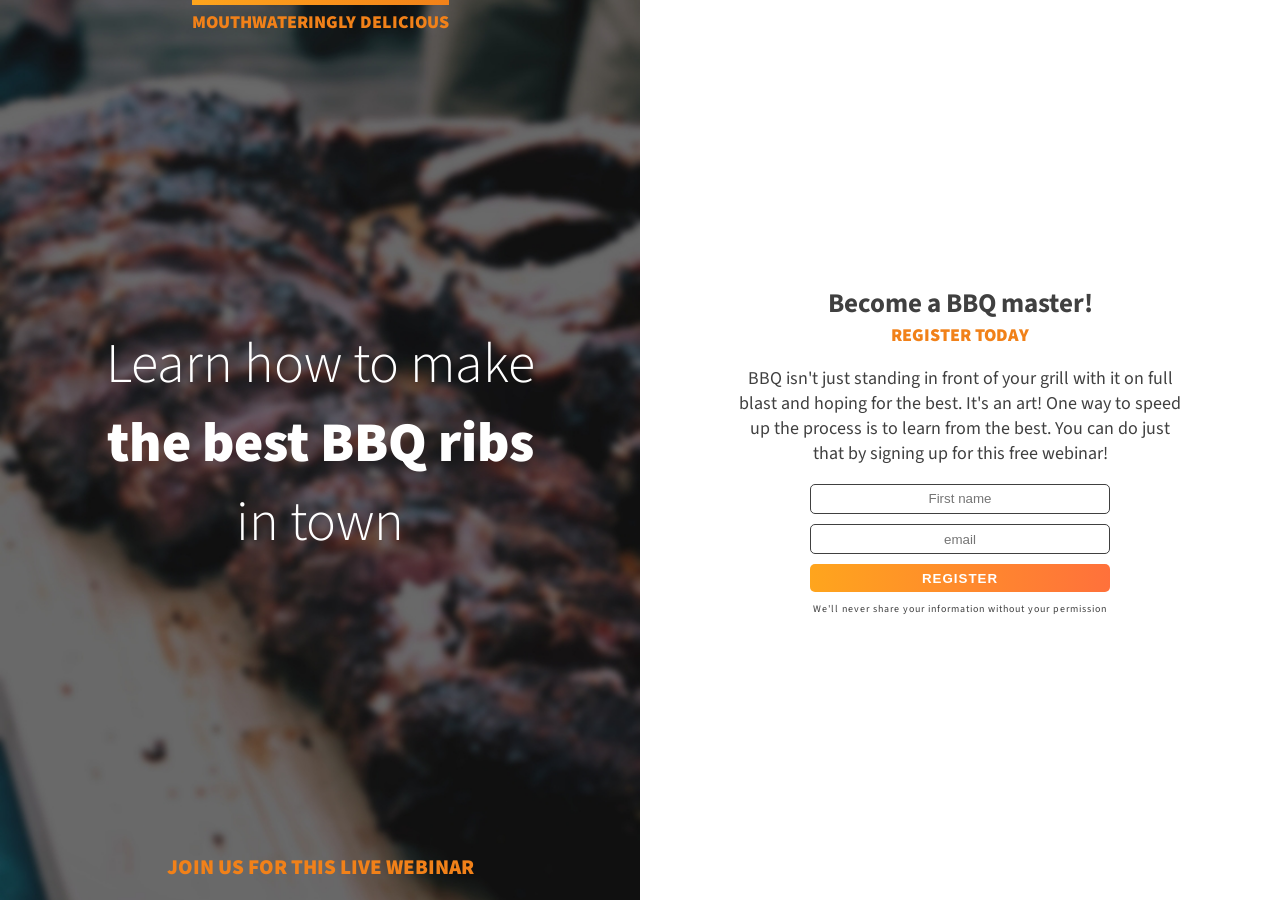
==== index.html @ 6f988682 "first commit" ====
<!doctype html>
<html lang="en">
  <head>
    <meta charset="UTF-8" />
    <meta name="viewport" content="width=device-width, initial-scale=1.0" />
    <link rel="preconnect" href="https://fonts.googleapis.com" />
    <link rel="preconnect" href="https://fonts.gstatic.com" crossorigin />
    <link
      href="https://fonts.googleapis.com/css2?family=Source+Sans+3:ital,wght@0,200..900;1,200..900&display=swap"
      rel="stylesheet"
    />
    <link rel="stylesheet" href="styles.css" />
    <title>Document</title>
  </head>
  <body>
    <div class="intro">
      <h1>Learn how to make <strong>the best BBQ ribs</strong> in town</h1>
      <p>Join us for this live webinar</p>
      <p class="top-text">Mouthwateringly delicious</p>
    </div>

    <div class="main-content">
      <h2>Become a BBQ master!</h2>
      <p>Register Today</p>
      <p class="content-body">
        BBQ isn't just standing in front of your grill with it on full blast and
        hoping for the best. It's an art! One way to speed up the process is to
        learn from the best. You can do just that by signing up for this free
        webinar!
      </p>
      <!-- form will go here -->
      <form class="email-collector">
        <input class="inputbox" type="text" placeholder="First name" />
        <input class="inputbox" type="email" placeholder="email" />
        <button class="inputbtn">Register</button>
      </form>
      <!--  -->
      <p class="fine-print">
        We'll never share your information without your permission
      </p>
    </div>
  </body>
</html>
---- styles.css ----
* {
  box-sizing: border-box;
}

body {
  margin: 0;
  text-align: center;
  font-family: "Source Sans 3", sans-serif;
  color: #404040;
  font-size: 1rem;
}
.intro {
  display: flex;
  flex-direction: column;
  justify-content: space-between;
  background-image: url(/dark-ribs.jpg);
  background-color: #404040;
  padding: 0 1em 1em;
  height: 50vh;
  background-size: cover;
  background-position: center;
}
h1 {
  color: #fff;
  font-size: 2.25rem;
  font-weight: 300;
  margin: 0;
}
h1 + p {
  color: #f18119;
  font-weight: 900;
  font-size: 1.3125rem;
  text-transform: uppercase;
  margin: 0;
}
strong {
  font-weight: 900;
}
h2 {
  margin: 0;
  font-size: 1.3125;
}
h2 + p {
  margin: 0;
  color: #f18119;
  font-weight: 900;
  text-transform: uppercase;
}
.top-text {
  font-size: 0.625;
  font-weight: 900;
  color: #f18119;
  text-transform: uppercase;
  order: -1;
  border-top: 5px solid ;
  padding-top:5px ;
  border-image: linear-gradient(to left,#f18119 ,#ffa51d) 1;
}
.fine-print {
  font-size: 0.625rem;
  letter-spacing: 1px;
}
.main-content {
  padding: 2em 1em;
}

.intro *,.main-content * {
  max-width: 450px;
  margin: 0 auto;
}
.content-body{
  margin: 1em auto;
}
button{
  color: #fff;
  text-transform: uppercase;
  background-image: linear-gradient( to right,#ffa51d,#ff713b);
  letter-spacing:1px ;
  border: none;
  cursor: pointer;
  font-weight: 900;
  transition: all 1s;
}
button:hover{
color: black;
transform: scale(1.1);
}
.email-collector{
  width: 80%;
  max-width: 300px;
}
.inputbox{
  border: 1px solid #404040;
  transition:all 2s ;
}
.inputbox:focus{
  transform: scale(1.1);
}
.inputbox,.inputbtn{
  width: 100%;
  margin-bottom: 0.75em;
  text-align: center;
  padding: .5em;
  border-radius: 5px;
}

@media (min-width: 500px) {
  body {
    font-size: 1.125rem;
    display: flex;
  }

  h1 {
    font-size: 3.5rem;
  }
  h2,
  h1 + p {
    font-family: 1.75rem;
  }
  .intro,
  .main-content {
    width: 50%;
    height: 100vh;
  }
  .main-content{
    display: flex;
    flex-direction: column;
    justify-content: center;
  }
}
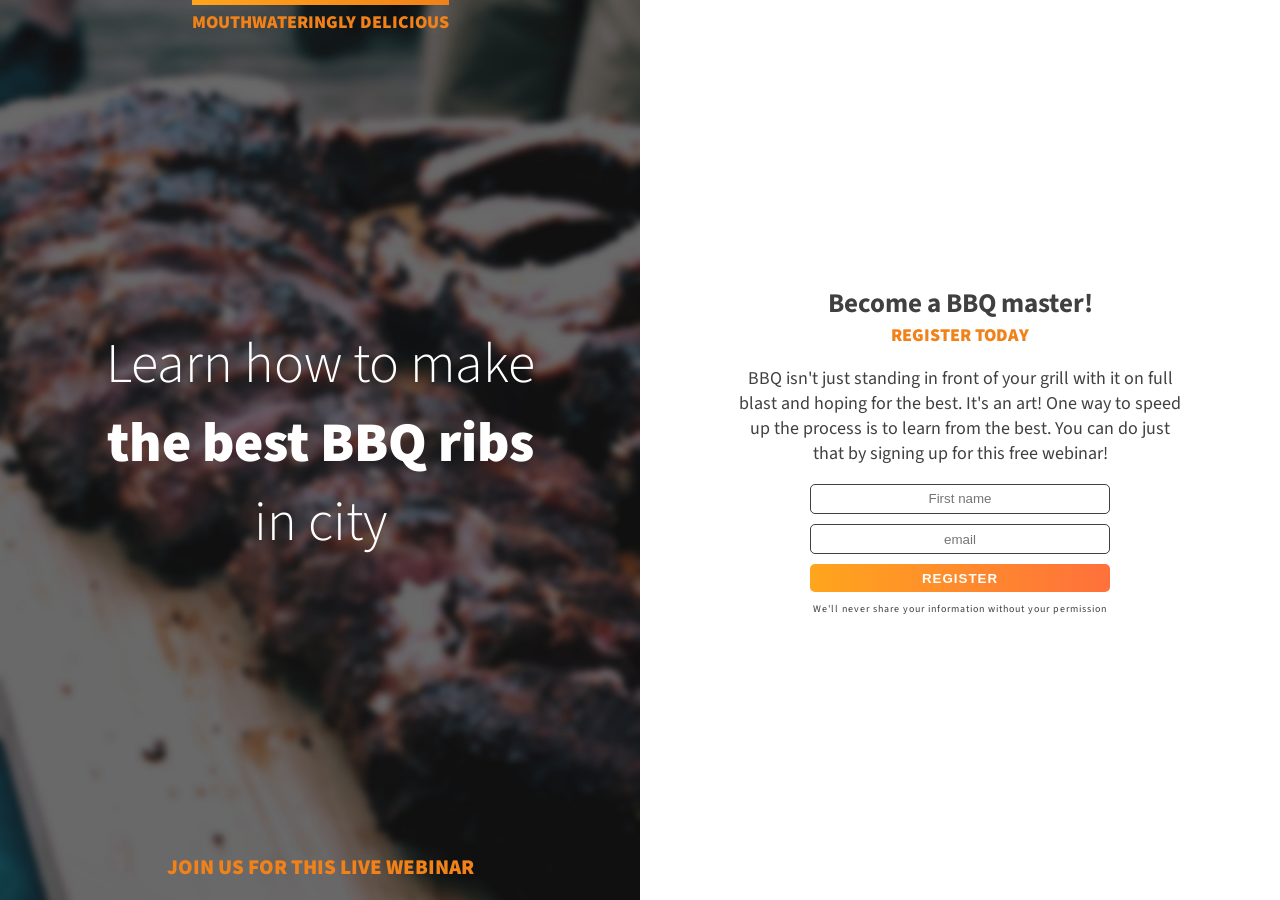
==== commit 02386b65: "title edited, changed town to city in h1" ====
--- a/index.html
+++ b/index.html
@@ -10,11 +10,11 @@
       rel="stylesheet"
     />
     <link rel="stylesheet" href="styles.css" />
-    <title>Document</title>
+    <title>BBQ Splash</title>
   </head>
   <body>
     <div class="intro">
-      <h1>Learn how to make <strong>the best BBQ ribs</strong> in town</h1>
+      <h1>Learn how to make <strong>the best BBQ ribs</strong> in city</h1>
       <p>Join us for this live webinar</p>
       <p class="top-text">Mouthwateringly delicious</p>
     </div>
